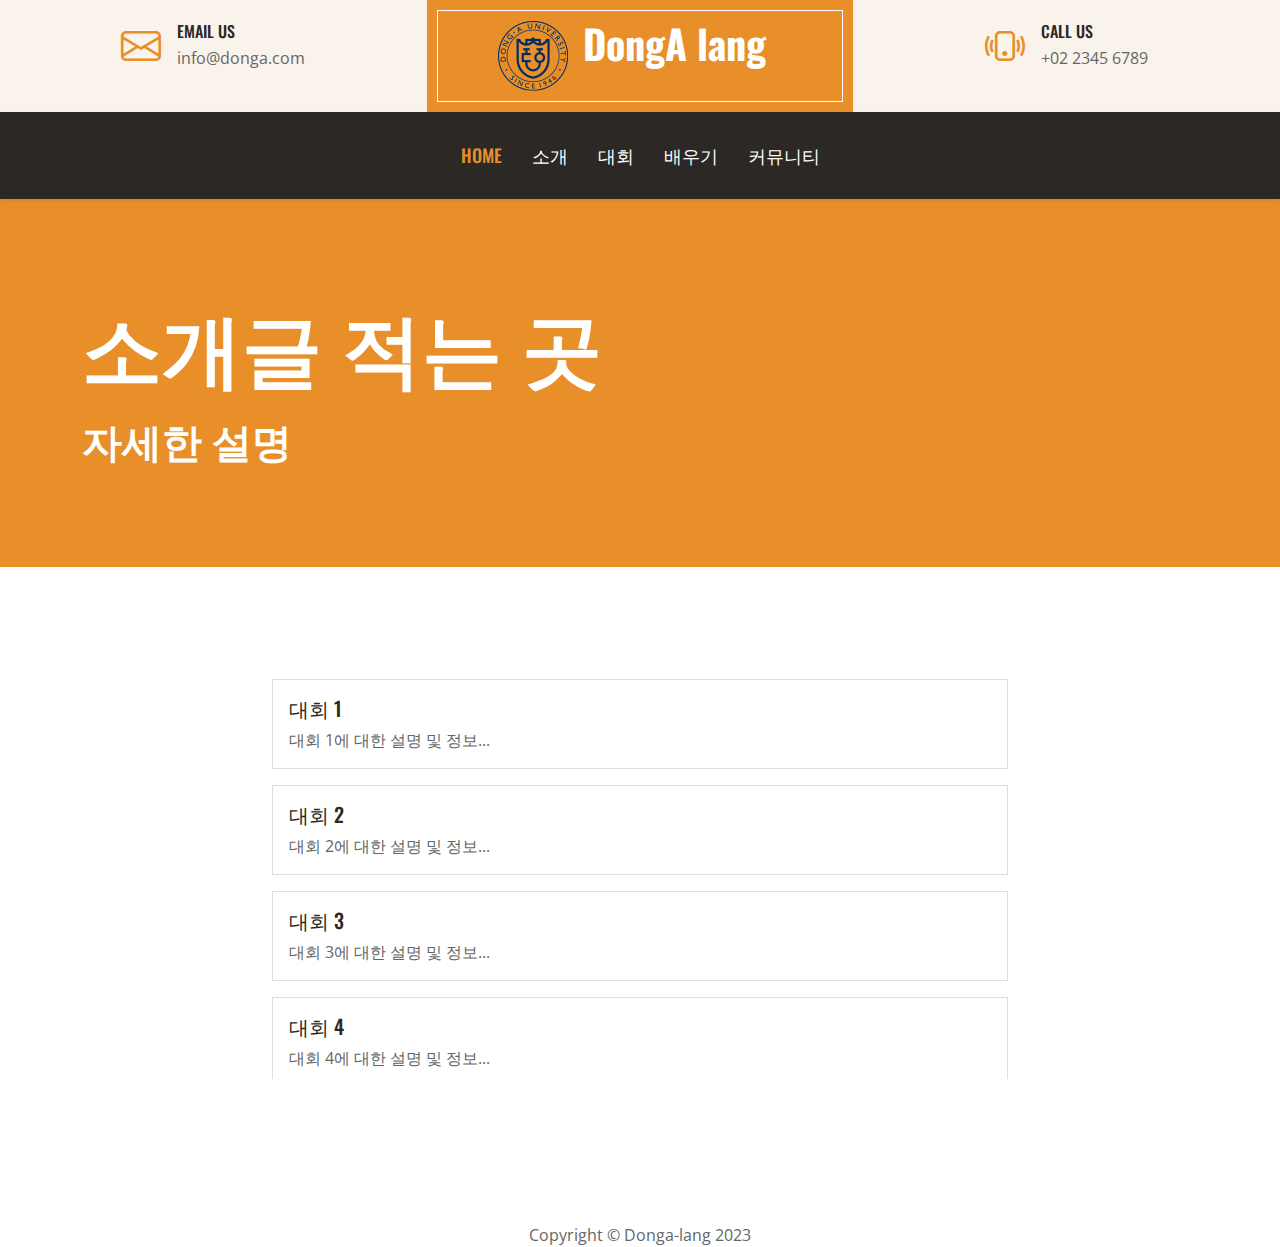
==== dongalang/index.html @ 55932871 "Merge pull request #10 from hesuhesu/main" ====
<!DOCTYPE html>
<html lang="en">

<head>
    <meta charset="utf-8">
    <title>Donga language competition</title>
    <meta content="width=device-width, initial-scale=1.0" name="viewport">
    <meta content="Free HTML Templates" name="keywords">
    <meta content="Free HTML Templates" name="description">

    <!-- Favicon -->
    <link href="img/favicon.ico" rel="icon">

    <!-- Google Web Fonts -->
    <link rel="preconnect" href="https://fonts.googleapis.com">
    <link rel="preconnect" href="https://fonts.gstatic.com" crossorigin>
    <link href="https://fonts.googleapis.com/css2?family=Open+Sans:wght@400;600&family=Oswald:wght@500;600;700&family=Pacifico&display=swap" rel="stylesheet"> 

    <!-- Icon Font Stylesheet -->
    <link href="https://cdnjs.cloudflare.com/ajax/libs/font-awesome/5.10.0/css/all.min.css" rel="stylesheet">
    <link href="https://cdn.jsdelivr.net/npm/bootstrap-icons@1.4.1/font/bootstrap-icons.css" rel="stylesheet">

    <!-- Libraries Stylesheet -->
    <link href="lib/owlcarousel/assets/owl.carousel.min.css" rel="stylesheet">

    <!-- Customized Bootstrap Stylesheet -->
    <link href="css/bootstrap.min.css" rel="stylesheet">

    <!-- Template Stylesheet -->
    <link href="css/style.css" rel="stylesheet">
</head>

<body>
    <!-- Topbar Start -->
    <div class="container-fluid px-0 d-none d-lg-block">
        <div class="row gx-0">
            <div class="col-lg-4 text-center bg-secondary py-3">
                <div class="d-inline-flex align-items-center justify-content-center">
                    <i class="bi bi-envelope fs-1 text-primary me-3"></i>
                    <div class="text-start">
                        <h6 class="text-uppercase mb-1">Email Us</h6>
                        <span>info@donga.com</span>
                    </div>
                </div>
            </div>
            <div class="col-lg-4 text-center bg-primary border-inner py-3">
                <div class="d-inline-flex align-items-center justify-content-center">
                    <a href="index.html" class="navbar-brand">
                        <img src="img/dongalogo.png" class="img-fluid" alt="Logo" class="img-fluid">
			<h1 class="logo-text">DongA lang</h1>
                    </a>
                </div>
            </div>
            <div class="col-lg-4 text-center bg-secondary py-3">
                <div class="d-inline-flex align-items-center justify-content-center">
                    <i class="bi bi-phone-vibrate fs-1 text-primary me-3"></i>
                    <div class="text-start">
                        <h6 class="text-uppercase mb-1">Call Us</h6>
                        <span>+02 2345 6789</span>
                    </div>
                </div>
            </div>
        </div>
    </div>
    <!-- Topbar End -->


    <!-- Navbar Start -->
    <nav class="navbar navbar-expand-lg bg-dark navbar-dark shadow-sm py-3 py-lg-0 px-3 px-lg-0">
        <a href="index.html" class="navbar-brand d-block d-lg-none">
            <h1 class="m-0 text-uppercase text-white"><i class="fa fa-birthday-cake fs-1 text-primary me-3"></i></h1>
        </a>
        <button class="navbar-toggler" type="button" data-bs-toggle="collapse" data-bs-target="#navbarCollapse">
            <span class="navbar-toggler-icon"></span>
        </button>
        <div class="collapse navbar-collapse" id="navbarCollapse">
            <div class="navbar-nav ms-auto mx-lg-auto py-0">
                <a href="index.html" class="nav-item nav-link active">Home</a>
                <a href="about.html" class="nav-item nav-link">소개</a>
                <a href="competition.html" class="nav-item nav-link">대회</a>
                <a href="learning.html" class="nav-item nav-link">배우기</a>
                
                <a href="community.html" class="nav-item nav-link">커뮤니티</a>
            </div>
        </div>
    </nav>
    <!-- Navbar End -->


    <!-- Hero Start -->
    <div class="container-fluid bg-primary py-5 mb-3">
        <div class="container py-5">
            <div class="row justify-content-start">
                <div class="col-lg-8 text-center text-lg-start">
                    
                    <h1 class="display-1 text-uppercase text-white mb-4">소개글 적는 곳</h1>
                    <h1 class="text-uppercase text-white">자세한 설명</h1>
                   
                </div>
            </div>
        </div>
    </div>
    <!-- Hero End -->
    
    <div class="container-fluid  py-5 mb-5">
        <div class="container py-5">
            <div class="row justify-content-center">
                <div class="col-lg-8 text-center text-lg-start">
                    <!-- 대회 목록 표시 -->
                    <div class="community-list" style="max-height: 400px; overflow-y: auto;">
                        <!-- 대회 1 -->
                        <div class="card mb-3">
                            <div class="card-body">
                                <h5 class="card-title">대회 1</h5>
                                <p class="card-text">대회 1에 대한 설명 및 정보...</p>
                            </div>
                        </div>
                        <div class="card mb-3">
                            <div class="card-body">
                                <h5 class="card-title">대회 2</h5>
                                <p class="card-text">대회 2에 대한 설명 및 정보...</p>
                            </div>
                        </div>
                        <div class="card mb-3">
                            <div class="card-body">
                                <h5 class="card-title">대회 3</h5>
                                <p class="card-text">대회 3에 대한 설명 및 정보...</p>
                            </div>
                        </div>
                        <div class="card mb-3">
                            <div class="card-body">
                                <h5 class="card-title">대회 4</h5>
                                <p class="card-text">대회 4에 대한 설명 및 정보...</p>
                            </div>
                        </div>
                        <div class="card mb-3">
                            <div class="card-body">
                                <h5 class="card-title">대회 5</h5>
                                <p class="card-text">대회 5에 대한 설명 및 정보...</p>
                            </div>
                        </div>
                        <div class="card mb-3">
                            <div class="card-body">
                                <h5 class="card-title">대회 6</h5>
                                <p class="card-text">대회 6에 대한 설명 및 정보...</p>
                            </div>
                        </div>
                        <div class="card mb-3">
                            <div class="card-body">
                                <h5 class="card-title">대회 7</h5>
                                <p class="card-text">대회 1에 대한 설명 및 정보...</p>
                            </div>
                        </div>
                        <div class="card mb-3">
                            <div class="card-body">
                                <h5 class="card-title">대회 7</h5>
                                <p class="card-text">대회 1에 대한 설명 및 정보...</p>
                            </div>
                        </div>

                        <!-- 추가적인 대회 항목들을 반복하여 추가 -->

                        <!-- 대회 10 -->
                        <div class="card mb-3">
                            <div class="card-body">
                                <h5 class="card-title">대회 8</h5>
                                <p class="card-text">대회 8에 대한 설명 및 정보...</p>
                            </div>
                        </div>
                        <!-- 추가적인 대회 항목들을 반복하여 추가 -->
                    </div>
                </div>
            </div>
        </div>
    </div>



    <!-- Back to Top -->
    <a href="#" class="btn btn-primary border-inner py-3 fs-4 back-to-top"><i class="bi bi-arrow-up"></i></a>

    <!-- Footer -->
    <footer class="sticky-footer bg-white">
        <div class="container my-auto">
            <div class="copyright text-center my-auto">
                <span>Copyright &copy; Donga-lang 2023</span>
            </div>
        </div>
    </footer>

    <!-- JavaScript Libraries -->
    <script src="https://code.jquery.com/jquery-3.4.1.min.js"></script>
    <script src="https://cdn.jsdelivr.net/npm/bootstrap@5.0.0/dist/js/bootstrap.bundle.min.js"></script>
    <script src="lib/easing/easing.min.js"></script>
    <script src="lib/waypoints/waypoints.min.js"></script>
    <script src="lib/counterup/counterup.min.js"></script>
    <script src="lib/owlcarousel/owl.carousel.min.js"></script>

    <!-- Template Javascript -->
    <script src="js/main.js"></script>

    <style>
       .logo-container {
           display: inline-block;
           vertical-align:middle; /* 수직 정렬을 위한 옵션 */
       }

       .logo-text {
           display: inline-block; /* 추가된 부분 */
           margin-left: 10px;
    	   color: #ffffff;
    	   font-size: 40px;
	        line-height : 1;
       }
    </style>
</body>

</html>
---- dongalang/css/style.css ----
/********** Template CSS **********/
:root {
    --primary: #E88F2A;
    --secondary: #FAF3EB;
    --light: #FFFFFF;
    --dark: #2B2825;
}

.font-secondary {
    font-family: 'Pacifico', cursive;
}

h1,
h2,
.font-weight-bold {
    font-weight: 700 !important;
}

h3,
h4,
.font-weight-semi-bold {
    font-weight: 600 !important;
}

h5,
h6,
.font-weight-medium {
    font-weight: 500 !important;
}

.btn {
    font-family: 'Oswald', sans-serif;
    font-weight: 600;
    transition: .5s;
}

.btn-primary {
    color: #FFFFFF;
}

.border-inner {
    position: relative;
}

.border-inner * {
    position: relative;
    z-index: 1;
}

.border-inner::before {
    position: absolute;
    content: "";
    top: 10px;
    right: 10px;
    bottom: 10px;
    left: 10px;
    background: none;
    border: 1px solid var(--light);
    z-index: 0;
}

.btn-square {
    width: 40px;
    height: 40px;
}

.btn-sm-square {
    width: 30px;
    height: 30px;
}

.btn-lg-square {
    width: 50px;
    height: 50px;
}

.btn-square,
.btn-sm-square,
.btn-lg-square {
    padding-left: 0;
    padding-right: 0;
    text-align: center;
}

.back-to-top {
    position: fixed;
    display: none;
    right: 30px;
    bottom: 0;
    border-radius: 0;
    z-index: 99;
}

.navbar-dark .navbar-nav .nav-link {
    font-family: 'Oswald', sans-serif;
    padding: 30px 15px;
    font-size: 18px;
    font-weight: 500;
    text-transform: uppercase;
    color: var(--light);
    outline: none;
    transition: .5s;
}

.sticky-top.navbar-dark .navbar-nav .nav-link {
    padding: 20px 15px;
}

.navbar-dark .navbar-nav .nav-link:hover,
.navbar-dark .navbar-nav .nav-link.active {
    color: var(--primary);
}

@media (max-width: 991.98px) {
    .navbar-dark .navbar-nav .nav-link  {
        padding: 10px 0;
    }
}

.hero-header {
    margin : 0;
    padding : 0;
    background: #2A0A1B;
    background-repeat: no-repeat;
    background-size: cover;
    min-height: 100vh;
    display: flex;
    align-items: center;
}

.btn-play {
    position: relative;
    display: block;
    box-sizing: content-box;
    width: 16px;
    height: 26px;
    border-radius: 100%;
    border: none;
    outline: none !important;
    padding: 18px 20px 20px 28px;
    background: #FFFFFF;
}

.btn-play:before {
    content: "";
    position: absolute;
    z-index: 0;
    left: 50%;
    top: 50%;
    transform: translateX(-50%) translateY(-50%);
    display: block;
    width: 60px;
    height: 60px;
    background: #FFFFFF;
    border-radius: 100%;
    animation: pulse-border 1500ms ease-out infinite;
}

.btn-play:after {
    content: "";
    position: absolute;
    z-index: 1;
    left: 50%;
    top: 50%;
    transform: translateX(-50%) translateY(-50%);
    display: block;
    width: 60px;
    height: 60px;
    background: #FFFFFF;
    border-radius: 100%;
    transition: all 200ms;
}

.btn-play span {
    display: block;
    position: relative;
    z-index: 3;
    width: 0;
    height: 0;
    left: -1px;
    border-left: 16px solid var(--primary);
    border-top: 11px solid transparent;
    border-bottom: 11px solid transparent;
}

@keyframes pulse-border {
    0% {
        transform: translateX(-50%) translateY(-50%) translateZ(0) scale(1);
        opacity: 1;
    }

    100% {
        transform: translateX(-50%) translateY(-50%) translateZ(0) scale(2);
        opacity: 0;
    }
}

#videoModal .modal-dialog {
    position: relative;
    max-width: 800px;
    margin: 60px auto 0 auto;
}

#videoModal .modal-body {
    position: relative;
    padding: 0px;
}

#videoModal .close {
    position: absolute;
    width: 30px;
    height: 30px;
    right: 0px;
    top: -30px;
    z-index: 999;
    font-size: 30px;
    font-weight: normal;
    color: #FFFFFF;
    background: #000000;
    opacity: 1;
}

.section-title::before {
    position: absolute;
    content: "";
    width: 60px;
    height: 10px;
    left: 50%;
    bottom: 0;
    margin-left: -30px;
    background: var(--primary);
}

.section-title::after {
    position: absolute;
    content: "";
    width: 180px;
    height: 2px;
    left: 50%;
    bottom: 4px;
    margin-left: -90px;
    background: var(--primary);
}

.service::after,
.contact::after {
    position: absolute;
    content: "";
    width: 100%;
    height: calc(100% - 45px);
    top: 135px;
    left: 0;
    background: linear-gradient(rgba(43, 40, 37, .9), rgba(43, 40, 37, .9)), url(../img/service.jpg) center center no-repeat;
    background-size: cover;
    z-index: -1;
}

.contact::after {
    background: linear-gradient(rgba(43, 40, 37, .5), rgba(43, 40, 37, .5)), url(../img/bg.jpg) center center no-repeat;
    background-size: cover;
}

.bg-offer {
    background: linear-gradient(rgba(43, 40, 37, .9), rgba(43, 40, 37, .9)), url(../img/offer.jpg) center center no-repeat;
    background-size: cover;
}

.team-item img {
    transition: .5s;
}

.team-item:hover img {
    transform: scale(1.1);
    filter: blur(5px)
}

.team-item .team-overlay {
    transition: .5s;
    opacity: 0;
}

.team-item:hover .team-overlay {
    opacity: 1;
}

.testimonial-carousel .owl-dots {
    height: 45px;
    margin-top: 30px;
    display: flex;
    align-items: flex-end;
    justify-content: center;
}

.testimonial-carousel .owl-dot {
    position: relative;
    display: inline-block;
    margin: 0 2px;
    width: 10px;
    height: 25px;
    background: #DDDDDD;
    transition: .5s;
}

.testimonial-carousel .owl-dot.active {
    height: 45px;
    background: var(--primary);
}

.testimonial-carousel .owl-item .testimonial-item {
    opacity: .1;
    transition: .5s;
}

.testimonial-carousel .owl-item.center .testimonial-item {
    opacity: 1;
}

.bg-img {
    background: linear-gradient(rgba(43, 40, 37, .5), rgba(43, 40, 37, .5)), url(../img/bg.jpg) center center no-repeat;
    background-size: cover;
}
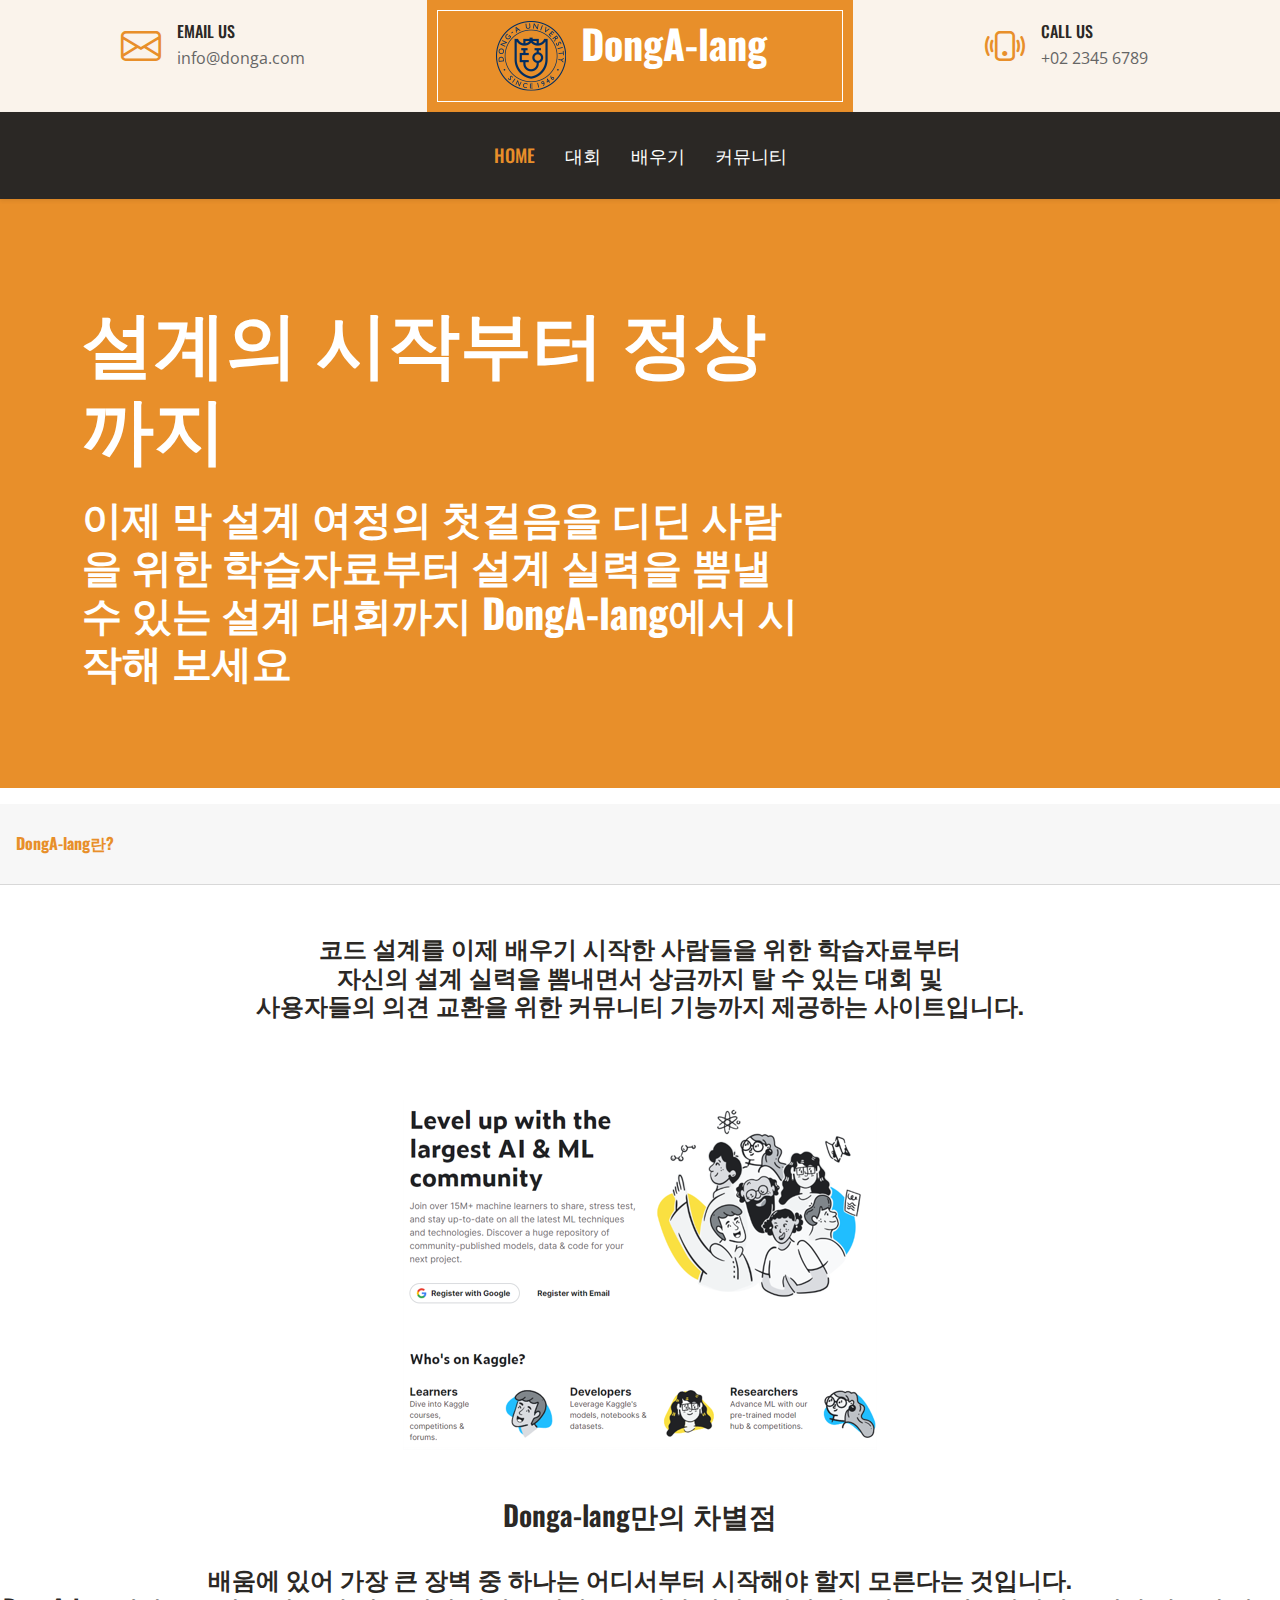
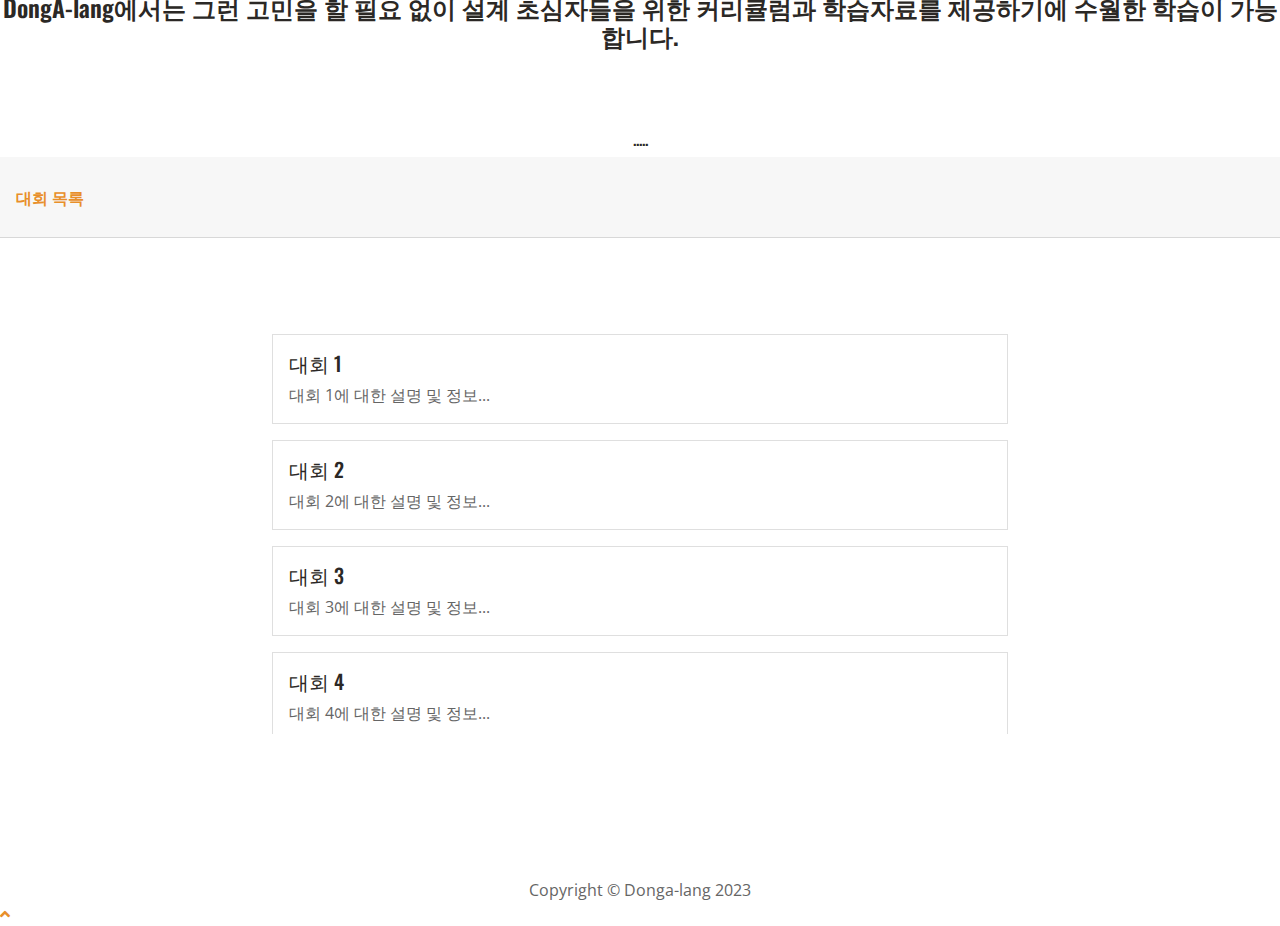
==== commit ea127e83: "Update index.html" ====
--- a/dongalang/index.html
+++ b/dongalang/index.html
@@ -1,192 +1,279 @@
 <!DOCTYPE html>
 <html lang="en">
-
-<head>
-    <meta charset="utf-8">
+  <head>
+    <meta charset="utf-8" />
     <title>Donga language competition</title>
-    <meta content="width=device-width, initial-scale=1.0" name="viewport">
-    <meta content="Free HTML Templates" name="keywords">
-    <meta content="Free HTML Templates" name="description">
+    <meta content="width=device-width, initial-scale=1.0" name="viewport" />
+    <meta content="Free HTML Templates" name="keywords" />
+    <meta content="Free HTML Templates" name="description" />
 
     <!-- Favicon -->
-    <link href="img/favicon.ico" rel="icon">
+    <link href="img/favicon.ico" rel="icon" />
 
     <!-- Google Web Fonts -->
-    <link rel="preconnect" href="https://fonts.googleapis.com">
-    <link rel="preconnect" href="https://fonts.gstatic.com" crossorigin>
-    <link href="https://fonts.googleapis.com/css2?family=Open+Sans:wght@400;600&family=Oswald:wght@500;600;700&family=Pacifico&display=swap" rel="stylesheet"> 
+    <link rel="preconnect" href="https://fonts.googleapis.com" />
+    <link rel="preconnect" href="https://fonts.gstatic.com" crossorigin />
+    <link
+      href="https://fonts.googleapis.com/css2?family=Open+Sans:wght@400;600&family=Oswald:wght@500;600;700&family=Pacifico&display=swap"
+      rel="stylesheet"
+    />
 
     <!-- Icon Font Stylesheet -->
-    <link href="https://cdnjs.cloudflare.com/ajax/libs/font-awesome/5.10.0/css/all.min.css" rel="stylesheet">
-    <link href="https://cdn.jsdelivr.net/npm/bootstrap-icons@1.4.1/font/bootstrap-icons.css" rel="stylesheet">
+    <link
+      href="https://cdnjs.cloudflare.com/ajax/libs/font-awesome/5.10.0/css/all.min.css"
+      rel="stylesheet"
+    />
+    <link
+      href="https://cdn.jsdelivr.net/npm/bootstrap-icons@1.4.1/font/bootstrap-icons.css"
+      rel="stylesheet"
+    />
 
     <!-- Libraries Stylesheet -->
-    <link href="lib/owlcarousel/assets/owl.carousel.min.css" rel="stylesheet">
+    <link href="lib/owlcarousel/assets/owl.carousel.min.css" rel="stylesheet" />
 
     <!-- Customized Bootstrap Stylesheet -->
-    <link href="css/bootstrap.min.css" rel="stylesheet">
+    <link href="css/bootstrap.min.css" rel="stylesheet" />
 
     <!-- Template Stylesheet -->
-    <link href="css/style.css" rel="stylesheet">
-</head>
-
-<body>
+    <link href="css/style.css" rel="stylesheet" />
+  </head>
+
+  <body>
     <!-- Topbar Start -->
     <div class="container-fluid px-0 d-none d-lg-block">
-        <div class="row gx-0">
-            <div class="col-lg-4 text-center bg-secondary py-3">
-                <div class="d-inline-flex align-items-center justify-content-center">
-                    <i class="bi bi-envelope fs-1 text-primary me-3"></i>
-                    <div class="text-start">
-                        <h6 class="text-uppercase mb-1">Email Us</h6>
-                        <span>info@donga.com</span>
-                    </div>
-                </div>
+      <div class="row gx-0">
+        <div class="col-lg-4 text-center bg-secondary py-3">
+          <div class="d-inline-flex align-items-center justify-content-center">
+            <i class="bi bi-envelope fs-1 text-primary me-3"></i>
+            <div class="text-start">
+              <h6 class="text-uppercase mb-1">Email Us</h6>
+              <span>info@donga.com</span>
             </div>
-            <div class="col-lg-4 text-center bg-primary border-inner py-3">
-                <div class="d-inline-flex align-items-center justify-content-center">
-                    <a href="index.html" class="navbar-brand">
-                        <img src="img/dongalogo.png" class="img-fluid" alt="Logo" class="img-fluid">
-			<h1 class="logo-text">DongA lang</h1>
-                    </a>
-                </div>
+          </div>
+        </div>
+        <div class="col-lg-4 text-center bg-primary border-inner py-3">
+          <div class="d-inline-flex align-items-center justify-content-center">
+            <a href="index.html" class="navbar-brand">
+              <img
+                src="img/dongalogo.png"
+                class="img-fluid"
+                alt="Logo"
+                class="img-fluid"
+              />
+              <h1 class="logo-text">DongA-lang</h1>
+            </a>
+          </div>
+        </div>
+        <div class="col-lg-4 text-center bg-secondary py-3">
+          <div class="d-inline-flex align-items-center justify-content-center">
+            <i class="bi bi-phone-vibrate fs-1 text-primary me-3"></i>
+            <div class="text-start">
+              <h6 class="text-uppercase mb-1">Call Us</h6>
+              <span>+02 2345 6789</span>
             </div>
-            <div class="col-lg-4 text-center bg-secondary py-3">
-                <div class="d-inline-flex align-items-center justify-content-center">
-                    <i class="bi bi-phone-vibrate fs-1 text-primary me-3"></i>
-                    <div class="text-start">
-                        <h6 class="text-uppercase mb-1">Call Us</h6>
-                        <span>+02 2345 6789</span>
-                    </div>
-                </div>
-            </div>
-        </div>
+          </div>
+        </div>
+      </div>
     </div>
     <!-- Topbar End -->
 
-
     <!-- Navbar Start -->
-    <nav class="navbar navbar-expand-lg bg-dark navbar-dark shadow-sm py-3 py-lg-0 px-3 px-lg-0">
-        <a href="index.html" class="navbar-brand d-block d-lg-none">
-            <h1 class="m-0 text-uppercase text-white"><i class="fa fa-birthday-cake fs-1 text-primary me-3"></i></h1>
-        </a>
-        <button class="navbar-toggler" type="button" data-bs-toggle="collapse" data-bs-target="#navbarCollapse">
-            <span class="navbar-toggler-icon"></span>
-        </button>
-        <div class="collapse navbar-collapse" id="navbarCollapse">
-            <div class="navbar-nav ms-auto mx-lg-auto py-0">
-                <a href="index.html" class="nav-item nav-link active">Home</a>
-                <a href="about.html" class="nav-item nav-link">소개</a>
-                <a href="competition.html" class="nav-item nav-link">대회</a>
-                <a href="learning.html" class="nav-item nav-link">배우기</a>
-                
-                <a href="community.html" class="nav-item nav-link">커뮤니티</a>
-            </div>
-        </div>
+    <nav
+      class="navbar navbar-expand-lg bg-dark navbar-dark shadow-sm py-3 py-lg-0 px-3 px-lg-0"
+    >
+      <a href="index.html" class="navbar-brand d-block d-lg-none">
+        <h1 class="m-0 text-uppercase text-white">
+          <i class="fa fa-birthday-cake fs-1 text-primary me-3"></i>
+        </h1>
+      </a>
+      <button
+        class="navbar-toggler"
+        type="button"
+        data-bs-toggle="collapse"
+        data-bs-target="#navbarCollapse"
+      >
+        <span class="navbar-toggler-icon"></span>
+      </button>
+      <div class="collapse navbar-collapse" id="navbarCollapse">
+        <div class="navbar-nav ms-auto mx-lg-auto py-0">
+          <a href="index.html" class="nav-item nav-link active">HOME</a>
+          <a href="competition.html" class="nav-item nav-link">대회</a>
+          <a href="learning.html" class="nav-item nav-link">배우기</a>
+
+          <a href="community.html" class="nav-item nav-link">커뮤니티</a>
+        </div>
+      </div>
     </nav>
     <!-- Navbar End -->
 
-
     <!-- Hero Start -->
     <div class="container-fluid bg-primary py-5 mb-3">
-        <div class="container py-5">
-            <div class="row justify-content-start">
-                <div class="col-lg-8 text-center text-lg-start">
-                    
-                    <h1 class="display-1 text-uppercase text-white mb-4">소개글 적는 곳</h1>
-                    <h1 class="text-uppercase text-white">자세한 설명</h1>
-                   
-                </div>
+      <div class="container py-5">
+        <div class="row justify-content-start">
+          <div class="col-lg-8 text-center text-lg-start">
+            <h1 class="display-2 text-uppercase text-white mb-4">
+              설계의 시작부터 정상까지
+            </h1>
+            <h1 class="text-white">
+              이제 막 설계 여정의 첫걸음을 디딘 사람을 위한 학습자료부터 설계
+              실력을 뽐낼 수 있는 설계 대회까지 DongA-lang에서 시작해 보세요
+            </h1>
+          </div>
+        </div>
+      </div>
+    </div>
+    <!-- Hero End -->
+
+    <!-- 소개글 -->
+    <div
+      class="card-header py-3 d-flex justify-content-between align-items-center"
+    >
+      <h6 class="m-0 font-weight-bold text-primary text-center">
+        DongA-lang란?
+      </h6>
+      <br /><br />
+    </div>
+
+    <!-- 소개 내용(수정요망) -->
+    <div class="text-center">
+      <br /><br />
+      <h4>
+        코드 설계를 이제 배우기 시작한 사람들을 위한 학습자료부터 <br />
+        자신의 설계 실력을 뽐내면서 상금까지 탈 수 있는 대회 및<br />
+        사용자들의 의견 교환을 위한 커뮤니티 기능까지 제공하는 사이트입니다.
+      </h4>
+      <br /><br /><br />
+      <img src="img/kaggle.png" /><br /><br /><br />
+      <h3>Donga-lang만의 차별점</h3>
+      <br />
+      <h4>
+        배움에 있어 가장 큰 장벽 중 하나는 어디서부터 시작해야 할지 모른다는
+        것입니다.<br />
+        DongA-lang에서는 그런 고민을 할 필요 없이 설계 초심자들을 위한
+        커리큘럼과 학습자료를 제공하기에 수월한 학습이 가능합니다.
+      </h4>
+      <br /><br /><br />
+      <h6>.....</h6>
+    </div>
+
+    <!-- 대회 목록 -->
+    <div
+      class="card-header py-3 d-flex justify-content-between align-items-center"
+    >
+      <h6 class="m-0 font-weight-bold text-primary">대회 목록</h6>
+      <br /><br />
+    </div>
+
+    <div class="container-fluid py-5 mb-5">
+      <div class="container py-5">
+        <div class="row justify-content-center">
+          <div class="col-lg-8 text-center text-lg-start">
+            <!-- 대회 목록 표시 -->
+            <div
+              class="community-list"
+              style="max-height: 400px; overflow-y: auto"
+            >
+              <!-- 대회 1 -->
+              <div class="card mb-3">
+                <div class="card-body">
+                  <h5 class="card-title">대회 1</h5>
+                  <p class="card-text">대회 1에 대한 설명 및 정보...</p>
+                </div>
+              </div>
+              <div class="card mb-3">
+                <div class="card-body">
+                  <h5 class="card-title">대회 2</h5>
+                  <p class="card-text">대회 2에 대한 설명 및 정보...</p>
+                </div>
+              </div>
+              <div class="card mb-3">
+                <div class="card-body">
+                  <h5 class="card-title">대회 3</h5>
+                  <p class="card-text">대회 3에 대한 설명 및 정보...</p>
+                </div>
+              </div>
+              <div class="card mb-3">
+                <div class="card-body">
+                  <h5 class="card-title">대회 4</h5>
+                  <p class="card-text">대회 4에 대한 설명 및 정보...</p>
+                </div>
+              </div>
+              <div class="card mb-3">
+                <div class="card-body">
+                  <h5 class="card-title">대회 5</h5>
+                  <p class="card-text">대회 5에 대한 설명 및 정보...</p>
+                </div>
+              </div>
+              <div class="card mb-3">
+                <div class="card-body">
+                  <h5 class="card-title">대회 6</h5>
+                  <p class="card-text">대회 6에 대한 설명 및 정보...</p>
+                </div>
+              </div>
+              <div class="card mb-3">
+                <div class="card-body">
+                  <h5 class="card-title">대회 7</h5>
+                  <p class="card-text">대회 1에 대한 설명 및 정보...</p>
+                </div>
+              </div>
+              <div class="card mb-3">
+                <div class="card-body">
+                  <h5 class="card-title">대회 7</h5>
+                  <p class="card-text">대회 1에 대한 설명 및 정보...</p>
+                </div>
+              </div>
+
+              <!-- 추가적인 대회 항목들을 반복하여 추가 -->
+
+              <!-- 대회 10 -->
+              <div class="card mb-3">
+                <div class="card-body">
+                  <h5 class="card-title">대회 8</h5>
+                  <p class="card-text">대회 8에 대한 설명 및 정보...</p>
+                </div>
+              </div>
+              <!-- 추가적인 대회 항목들을 반복하여 추가 -->
             </div>
-        </div>
-    </div>
-    <!-- Hero End -->
-    
-    <div class="container-fluid  py-5 mb-5">
-        <div class="container py-5">
-            <div class="row justify-content-center">
-                <div class="col-lg-8 text-center text-lg-start">
-                    <!-- 대회 목록 표시 -->
-                    <div class="community-list" style="max-height: 400px; overflow-y: auto;">
-                        <!-- 대회 1 -->
-                        <div class="card mb-3">
-                            <div class="card-body">
-                                <h5 class="card-title">대회 1</h5>
-                                <p class="card-text">대회 1에 대한 설명 및 정보...</p>
-                            </div>
-                        </div>
-                        <div class="card mb-3">
-                            <div class="card-body">
-                                <h5 class="card-title">대회 2</h5>
-                                <p class="card-text">대회 2에 대한 설명 및 정보...</p>
-                            </div>
-                        </div>
-                        <div class="card mb-3">
-                            <div class="card-body">
-                                <h5 class="card-title">대회 3</h5>
-                                <p class="card-text">대회 3에 대한 설명 및 정보...</p>
-                            </div>
-                        </div>
-                        <div class="card mb-3">
-                            <div class="card-body">
-                                <h5 class="card-title">대회 4</h5>
-                                <p class="card-text">대회 4에 대한 설명 및 정보...</p>
-                            </div>
-                        </div>
-                        <div class="card mb-3">
-                            <div class="card-body">
-                                <h5 class="card-title">대회 5</h5>
-                                <p class="card-text">대회 5에 대한 설명 및 정보...</p>
-                            </div>
-                        </div>
-                        <div class="card mb-3">
-                            <div class="card-body">
-                                <h5 class="card-title">대회 6</h5>
-                                <p class="card-text">대회 6에 대한 설명 및 정보...</p>
-                            </div>
-                        </div>
-                        <div class="card mb-3">
-                            <div class="card-body">
-                                <h5 class="card-title">대회 7</h5>
-                                <p class="card-text">대회 1에 대한 설명 및 정보...</p>
-                            </div>
-                        </div>
-                        <div class="card mb-3">
-                            <div class="card-body">
-                                <h5 class="card-title">대회 7</h5>
-                                <p class="card-text">대회 1에 대한 설명 및 정보...</p>
-                            </div>
-                        </div>
-
-                        <!-- 추가적인 대회 항목들을 반복하여 추가 -->
-
-                        <!-- 대회 10 -->
-                        <div class="card mb-3">
-                            <div class="card-body">
-                                <h5 class="card-title">대회 8</h5>
-                                <p class="card-text">대회 8에 대한 설명 및 정보...</p>
-                            </div>
-                        </div>
-                        <!-- 추가적인 대회 항목들을 반복하여 추가 -->
-                    </div>
-                </div>
-            </div>
-        </div>
-    </div>
-
-
-
-    <!-- Back to Top -->
-    <a href="#" class="btn btn-primary border-inner py-3 fs-4 back-to-top"><i class="bi bi-arrow-up"></i></a>
+          </div>
+        </div>
+      </div>
+    </div>
 
     <!-- Footer -->
     <footer class="sticky-footer bg-white">
-        <div class="container my-auto">
-            <div class="copyright text-center my-auto">
-                <span>Copyright &copy; Donga-lang 2023</span>
-            </div>
-        </div>
+      <div class="container my-auto">
+        <div class="copyright text-center my-auto">
+          <span>Copyright &copy; Donga-lang 2023</span>
+        </div>
+      </div>
     </footer>
+
+    <!-- Scroll to Top Button-->
+    <a class="scroll-to-top rounded" href="#page-top">
+      <i class="fas fa-angle-up"></i>
+    </a>
+
+    <!-- Bootstrap core JavaScript-->
+    <script src="vendor/jquery/jquery.min.js"></script>
+    <script src="vendor/bootstrap/js/bootstrap.bundle.min.js"></script>
+
+    <!-- Core plugin JavaScript-->
+    <script src="vendor/jquery-easing/jquery.easing.min.js"></script>
+
+    <!-- Custom scripts for all pages-->
+    <script src="js/sb-admin-2.min.js"></script>
+
+    <!-- Page level plugins -->
+    <script src="vendor/datatables/jquery.dataTables.min.js"></script>
+    <script src="vendor/datatables/dataTables.bootstrap4.min.js"></script>
+
+    <!-- Page level custom scripts -->
+    <script src="js/demo/datatables-demo.js"></script>
+
+    <!-- Back to Top -->
+    <a href="#" class="btn btn-primary border-inner py-3 fs-4 back-to-top"
+      ><i class="bi bi-arrow-up"></i
+    ></a>
 
     <!-- JavaScript Libraries -->
     <script src="https://code.jquery.com/jquery-3.4.1.min.js"></script>
@@ -200,19 +287,18 @@
     <script src="js/main.js"></script>
 
     <style>
-       .logo-container {
-           display: inline-block;
-           vertical-align:middle; /* 수직 정렬을 위한 옵션 */
-       }
-
-       .logo-text {
-           display: inline-block; /* 추가된 부분 */
-           margin-left: 10px;
-    	   color: #ffffff;
-    	   font-size: 40px;
-	        line-height : 1;
-       }
+      .logo-container {
+        display: inline-block;
+        vertical-align: middle; /* 수직 정렬을 위한 옵션 */
+      }
+
+      .logo-text {
+        display: inline-block; /* 추가된 부분 */
+        margin-left: 10px;
+        color: #ffffff;
+        font-size: 40px;
+        line-height: 1;
+      }
     </style>
-</body>
-
-</html>+  </body>
+</html>
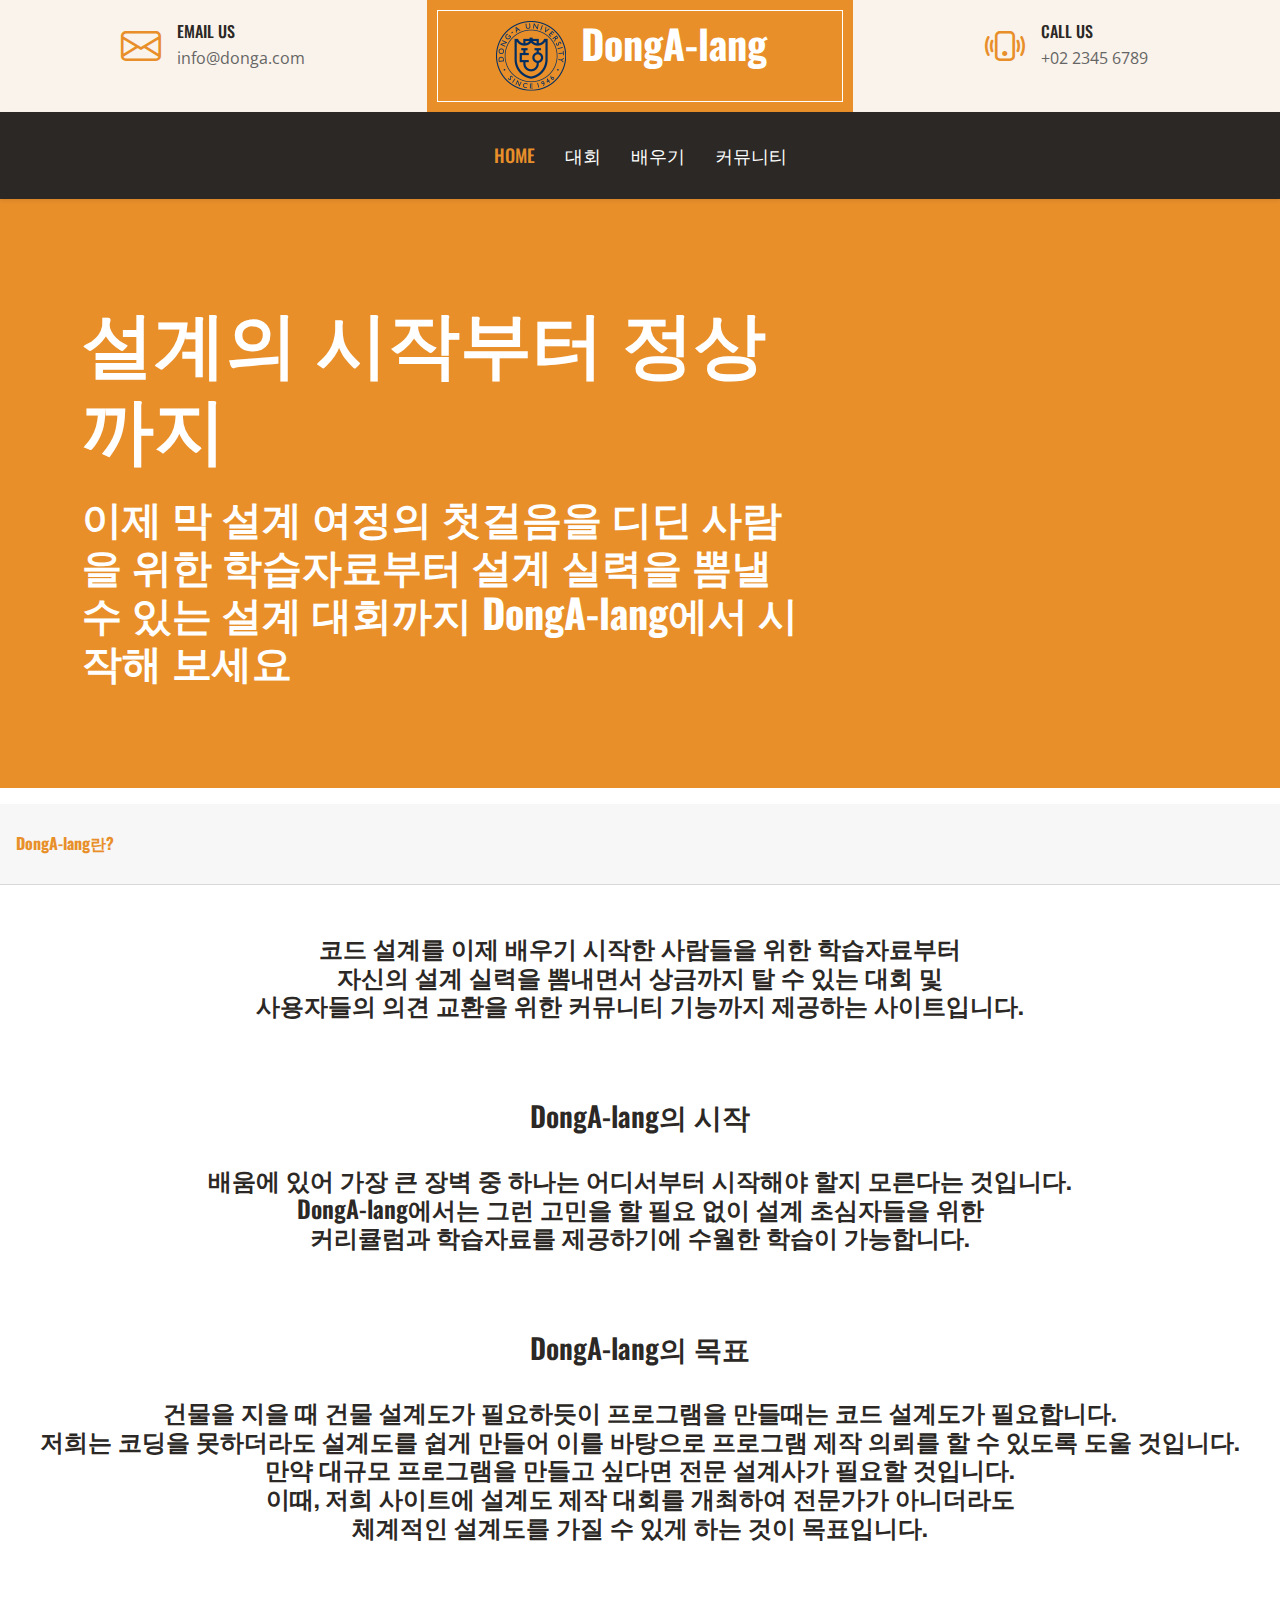
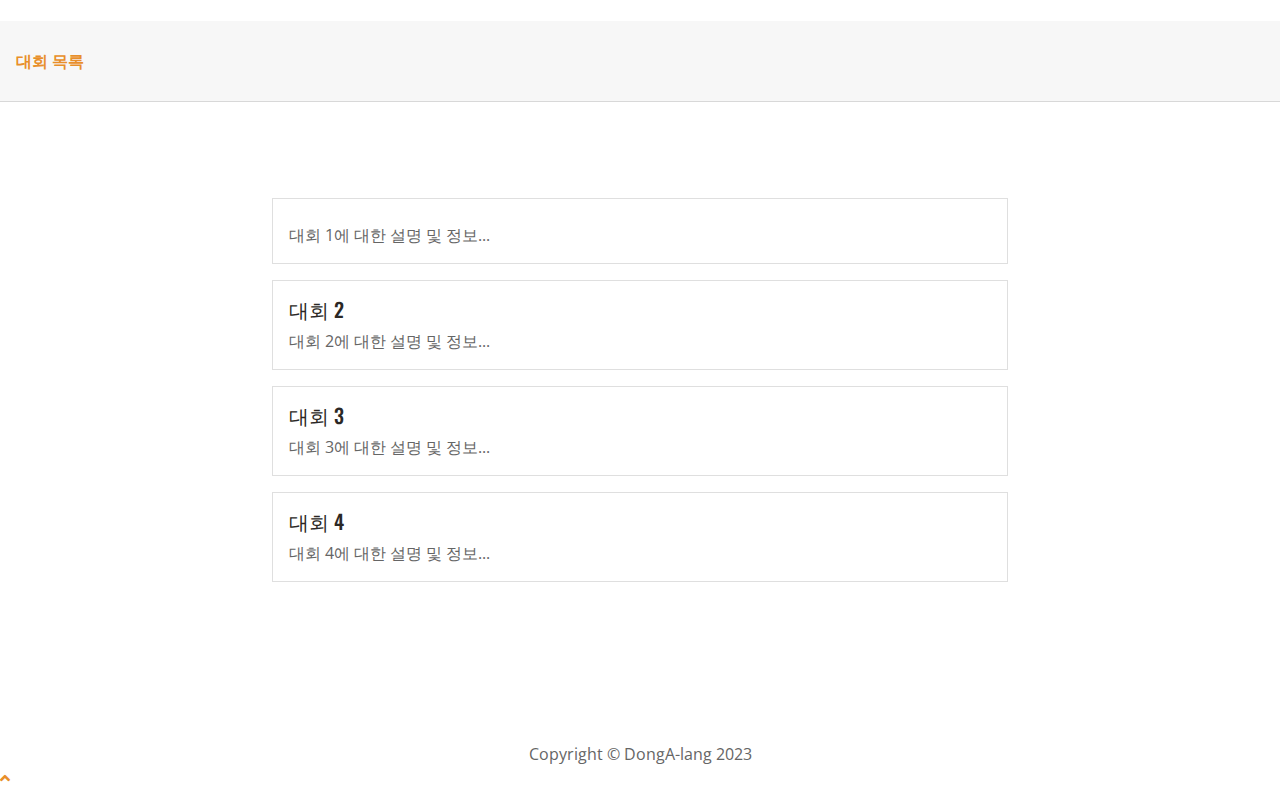
==== commit df391564: "Update index.html" ====
--- a/dongalang/index.html
+++ b/dongalang/index.html
@@ -39,6 +39,7 @@
   </head>
 
   <body>
+      
     <!-- Topbar Start -->
     <div class="container-fluid px-0 d-none d-lg-block">
       <div class="row gx-0">
@@ -143,17 +144,24 @@
         사용자들의 의견 교환을 위한 커뮤니티 기능까지 제공하는 사이트입니다.
       </h4>
       <br /><br /><br />
-      <img src="img/kaggle.png" /><br /><br /><br />
-      <h3>Donga-lang만의 차별점</h3>
+      <h3>DongA-lang의 시작</h3>
       <br />
       <h4>
-        배움에 있어 가장 큰 장벽 중 하나는 어디서부터 시작해야 할지 모른다는
-        것입니다.<br />
-        DongA-lang에서는 그런 고민을 할 필요 없이 설계 초심자들을 위한
+        배움에 있어 가장 큰 장벽 중 하나는 어디서부터 시작해야 할지 모른다는 것입니다.<br />
+        DongA-lang에서는 그런 고민을 할 필요 없이 설계 초심자들을 위한<br />
         커리큘럼과 학습자료를 제공하기에 수월한 학습이 가능합니다.
       </h4>
       <br /><br /><br />
-      <h6>.....</h6>
+      <h3>DongA-lang의 목표</h3>
+      <br />
+      <h4>
+        건물을 지을 때 건물 설계도가 필요하듯이 프로그램을 만들때는 코드 설계도가 필요합니다.<br />
+        저희는 코딩을 못하더라도 설계도를 쉽게 만들어 이를 바탕으로 프로그램 제작 의뢰를 할 수 있도록 도울 것입니다.<br />
+        만약 대규모 프로그램을 만들고 싶다면 전문 설계사가 필요할 것입니다.<br />
+        이때, 저희 사이트에 설계도 제작 대회를 개최하여 전문가가 아니더라도 <br />
+        체계적인 설계도를 가질 수 있게 하는 것이 목표입니다.
+      </h4>
+      <br /><br /><br />
     </div>
 
     <!-- 대회 목록 -->
@@ -163,7 +171,33 @@
       <h6 class="m-0 font-weight-bold text-primary">대회 목록</h6>
       <br /><br />
     </div>
-
+    <script>
+      window.onload = function(){
+        const url = 'https://donga-software-engineering-b-default-rtdb.firebaseio.com/Competition.json'
+        var competition = []
+        // Fetch API를 사용하여 GET 요청 보내기
+        fetch(url)
+        .then(response => {
+          if (!response.ok) {
+            throw new Error('Network response was not ok');
+          }
+          return response.json();
+        })
+        .then(data => {
+          console.log('Retrieved data:', data);
+          var title_list =  document.querySelectorAll('.card-title')
+          Array.from(title_list).forEach(function(item, index) {
+            item.innerHTML = data[index].Name;
+          });
+          var info_list = document.querySelectorAll('.card-text')
+          Array.from(info_list).forEach(function(item, index) {
+            item.innerHTML = data[index].Info.contents;
+          }); 
+        })
+        .catch(error => console.error('Error:', error));
+      }
+      
+    </script>
     <div class="container-fluid py-5 mb-5">
       <div class="container py-5">
         <div class="row justify-content-center">
@@ -176,7 +210,7 @@
               <!-- 대회 1 -->
               <div class="card mb-3">
                 <div class="card-body">
-                  <h5 class="card-title">대회 1</h5>
+                  <h5 class="card-title"></h5>
                   <p class="card-text">대회 1에 대한 설명 및 정보...</p>
                 </div>
               </div>
@@ -213,13 +247,13 @@
               <div class="card mb-3">
                 <div class="card-body">
                   <h5 class="card-title">대회 7</h5>
-                  <p class="card-text">대회 1에 대한 설명 및 정보...</p>
-                </div>
-              </div>
-              <div class="card mb-3">
-                <div class="card-body">
-                  <h5 class="card-title">대회 7</h5>
-                  <p class="card-text">대회 1에 대한 설명 및 정보...</p>
+                  <p class="card-text">대회 7에 대한 설명 및 정보...</p>
+                </div>
+              </div>
+              <div class="card mb-3">
+                <div class="card-body">
+                  <h5 class="card-title">대회 8</h5>
+                  <p class="card-text">대회 8에 대한 설명 및 정보...</p>
                 </div>
               </div>
 
@@ -243,7 +277,7 @@
     <footer class="sticky-footer bg-white">
       <div class="container my-auto">
         <div class="copyright text-center my-auto">
-          <span>Copyright &copy; Donga-lang 2023</span>
+          <span>Copyright &copy; DongA-lang 2023</span>
         </div>
       </div>
     </footer>
